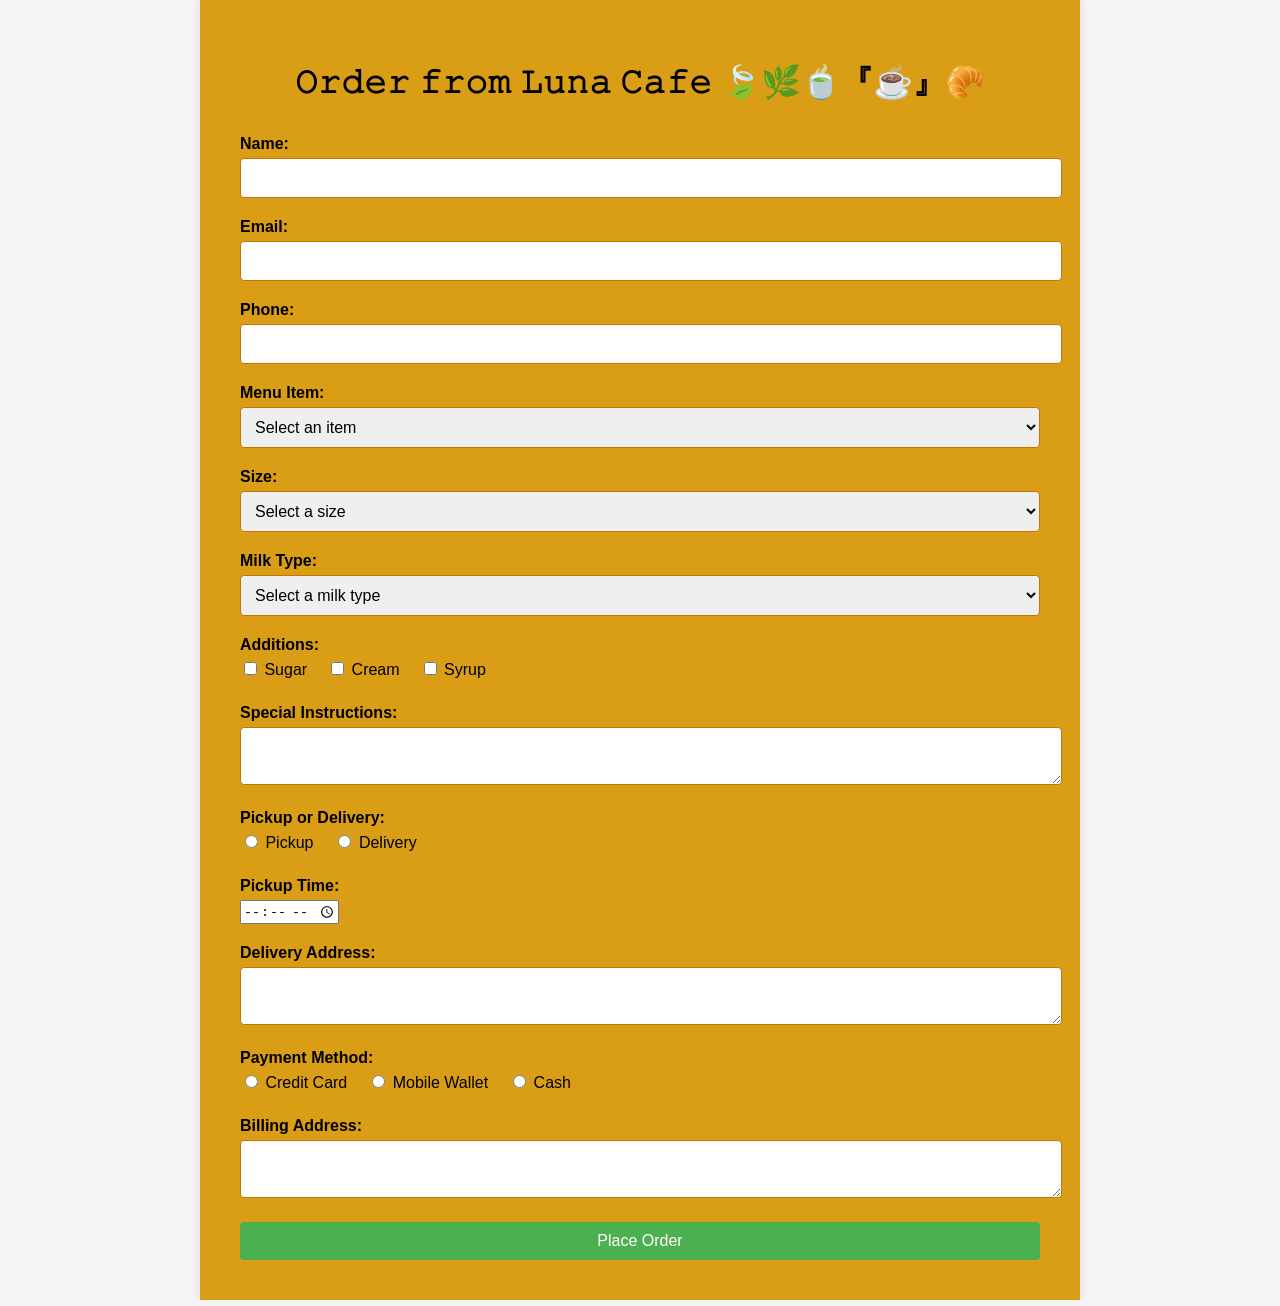
==== file.html @ c59c441b "maina" ====
<!DOCTYPE html>
<html lang="en">
<head>
  <meta charset="UTF-8">
  <meta name="viewport" content="width=device-width, initial-scale=1.0">
  <title>𝙾𝚛𝚍𝚎𝚛 𝚏𝚛𝚘𝚖 𝙻𝚞𝚗𝚊 𝙲𝚊𝚏𝚎</title>
  <link rel="stylesheet" href="style.css">
</head>
<body>
  
  <div class="container">
    <h1>𝙾𝚛𝚍𝚎𝚛 𝚏𝚛𝚘𝚖 𝙻𝚞𝚗𝚊 𝙲𝚊𝚏𝚎 🍃🌿🍵『☕』🥐</h1>
    <form id="order-form">
      <div class="form-group">
        <label for="name">Name:</label>
        <input type="text" id="name" name="name" required>
      </div>
      <div class="form-group">
        <label for="email">Email:</label>
        <input type="email" id="email" name="email" required>
      </div>
      <div class="form-group">
        <label for="phone">Phone:</label>
        <input type="tel" id="phone" name="phone" required>
      </div>
      <div class="form-group">
        <label for="item">Menu Item:</label>
        <select id="item" name="item" required>
          <option value="">Select an item</option>
          <option value="coffee">Coffee</option>
          <option value="tea">Tea</option>
          <option value="pastry">Pastry</option>
          <option value="sandwich">Sandwich</option>
        </select>
      </div>
      <div class="form-group">
        <label for="size">Size:</label>
        <select id="size" name="size" required>
          <option value="">Select a size</option>
          <option value="small">Small</option>
          <option value="medium">Medium</option>
          <option value="large">Large</option>
        </select>
      </div>
      <div class="form-group">
        <label for="milk">Milk Type:</label>
        <select id="milk" name="milk" required>
          <option value="">Select a milk type</option>
          <option value="Fullcream">Whole</option>
          <option value="skim">Skim</option>
          <option value="almond">Almond</option>
          <option value="oat">Oat</option>
          <option value="Lactose">Oat</option>
        </select>
      </div>
      <div class="form-group">
        <label for="additions">Additions:</label>
        <div class="checkbox-group">
          <label><input type="checkbox" name="additions[]" value="sugar"> Sugar</label>
          <label><input type="checkbox" name="additions[]" value="cream"> Cream</label>
          <label><input type="checkbox" name="additions[]" value="syrup"> Syrup</label>
        </div>
      </div>
      <div class="form-group">
        <label for="instructions">Special Instructions:</label>
        <textarea id="instructions" name="instructions"></textarea>
      </div>
      <div class="form-group">
        <label for="pickup">Pickup or Delivery:</label>
        <div class="radio-group">
          <label><input type="radio" name="pickup" value="pickup" required> Pickup</label>
          <label><input type="radio" name="pickup" value="delivery" required> Delivery</label>
        </div>
      </div>
      <div class="form-group">
        <label for="pickup-time">Pickup Time:</label>
        <input type="time" id="pickup-time" name="pickup-time" required>
      </div>
      <div class="form-group">
        <label for="address">Delivery Address:</label>
        <textarea id="address" name="address"></textarea>
      </div>
      <div class="form-group">
        <label for="payment">Payment Method:</label>
        <div class="radio-group">
          <label><input type="radio" name="payment" value="credit-card" required> Credit Card</label>
          <label><input type="radio" name="payment" value="mobile-wallet" required> Mobile Wallet</label>
          <label><input type="radio" name="payment" value="cash" required> Cash</label>
        </div>
      </div>
      <div class="form-group">
        <label for="billing-address">Billing Address:</label>
        <textarea id="billing-address" name="billing-address"></textarea>
      </div>
      <button type="submit" id="submit-btn">Place Order</button>
    </form>
  </div>

  <script src="script.js"></script>
</body>
</html>
---- style.css ----
/* style.css */
body {
  font-family: Arial, sans-serif;
  background-color: #f4f4f4;
  margin: 0;
  padding: 0;
}


.container {
  max-width: 800px;
  margin: 0 auto;
  padding: 40px;
  background-color: #d99e15;
  box-shadow: 0 0 10px rgba(0, 0, 0, 0.1);
}

h1 {
  text-align: center;
  margin-bottom: 30px;
}

.form-group {
  margin-bottom: 20px;
}

label {
  display: block;
  font-weight: bold;
  margin-bottom: 5px;
}

input[type="text"],
input[type="email"],
input[type="tel"],
select,
textarea {
  width: 100%;
  padding: 10px;
  border: 1px solid #c27509;
  border-radius: 4px;
  font-size: 16px;
}

.checkbox-group,
.radio-group {
  display: flex;
  flex-wrap: wrap;
}

.checkbox-group label,
.radio-group label {
  display: inline-block;
  margin-right: 20px;
  font-weight: normal;
}

#submit-btn {
  display: block;
  width: 100%;
  padding: 10px;
  background-color: #4CAF50;
  color: #fff;
  border: none;
  border-radius: 4px;
  font-size: 16px;
  cursor: pointer;
}

#submit-btn:hover {
  background-color: #45a049;
}
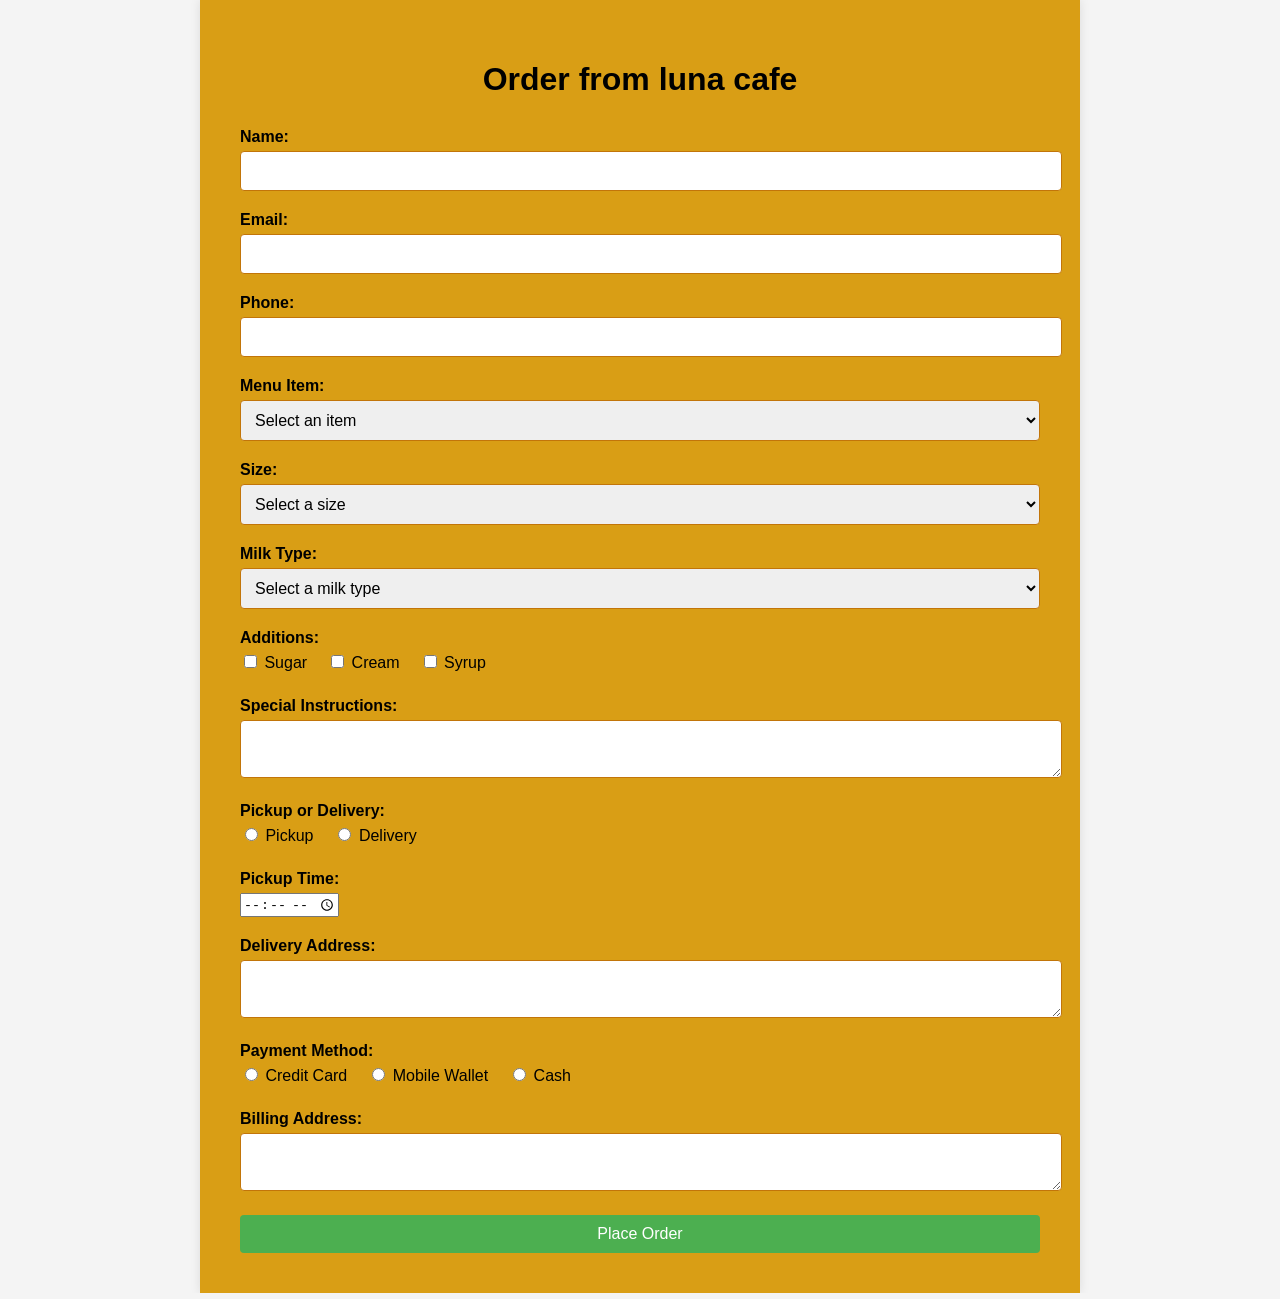
==== commit be821239: "hi" ====
--- a/file.html
+++ b/file.html
@@ -9,7 +9,7 @@
 <body>
   
   <div class="container">
-    <h1>𝙾𝚛𝚍𝚎𝚛 𝚏𝚛𝚘𝚖 𝙻𝚞𝚗𝚊 𝙲𝚊𝚏𝚎 🍃🌿🍵『☕』🥐</h1>
+    <h1>Order from luna cafe</h1>
     <form id="order-form">
       <div class="form-group">
         <label for="name">Name:</label>
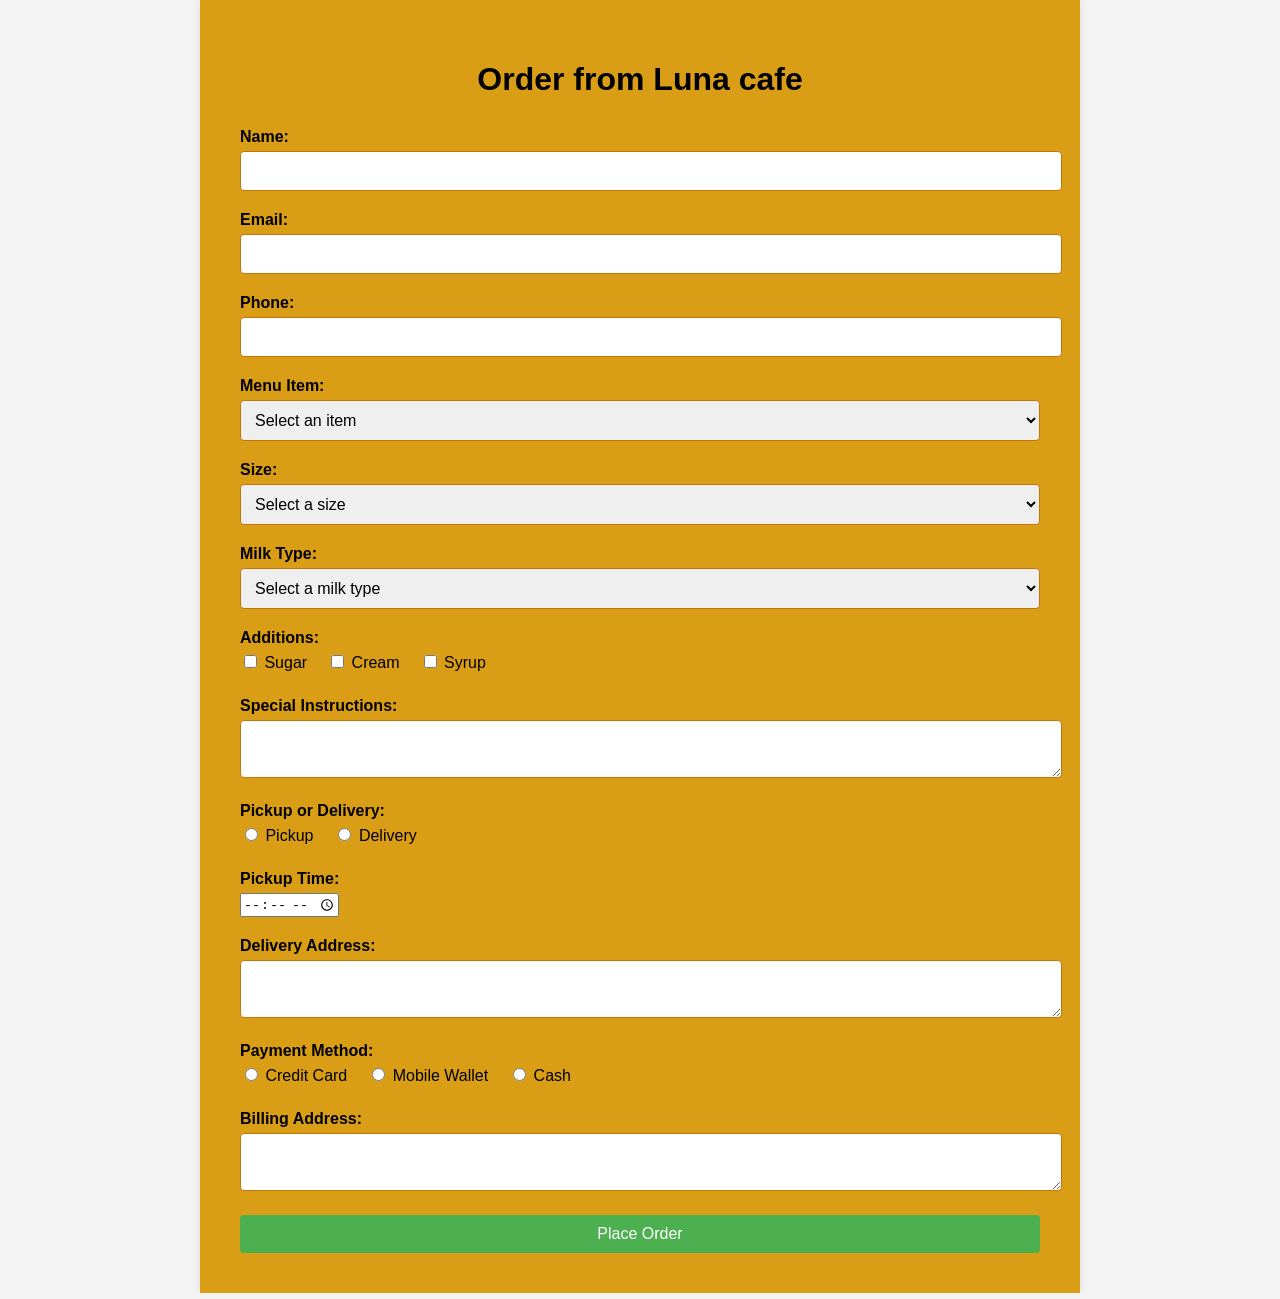
==== commit ac1e1b0a: "hi" ====
--- a/file.html
+++ b/file.html
@@ -3,13 +3,13 @@
 <head>
   <meta charset="UTF-8">
   <meta name="viewport" content="width=device-width, initial-scale=1.0">
-  <title>𝙾𝚛𝚍𝚎𝚛 𝚏𝚛𝚘𝚖 𝙻𝚞𝚗𝚊 𝙲𝚊𝚏𝚎</title>
+  <title>Order from luna cafe</title>
   <link rel="stylesheet" href="style.css">
 </head>
 <body>
   
   <div class="container">
-    <h1>Order from luna cafe</h1>
+    <h1>Order from Luna cafe</h1>
     <form id="order-form">
       <div class="form-group">
         <label for="name">Name:</label>
